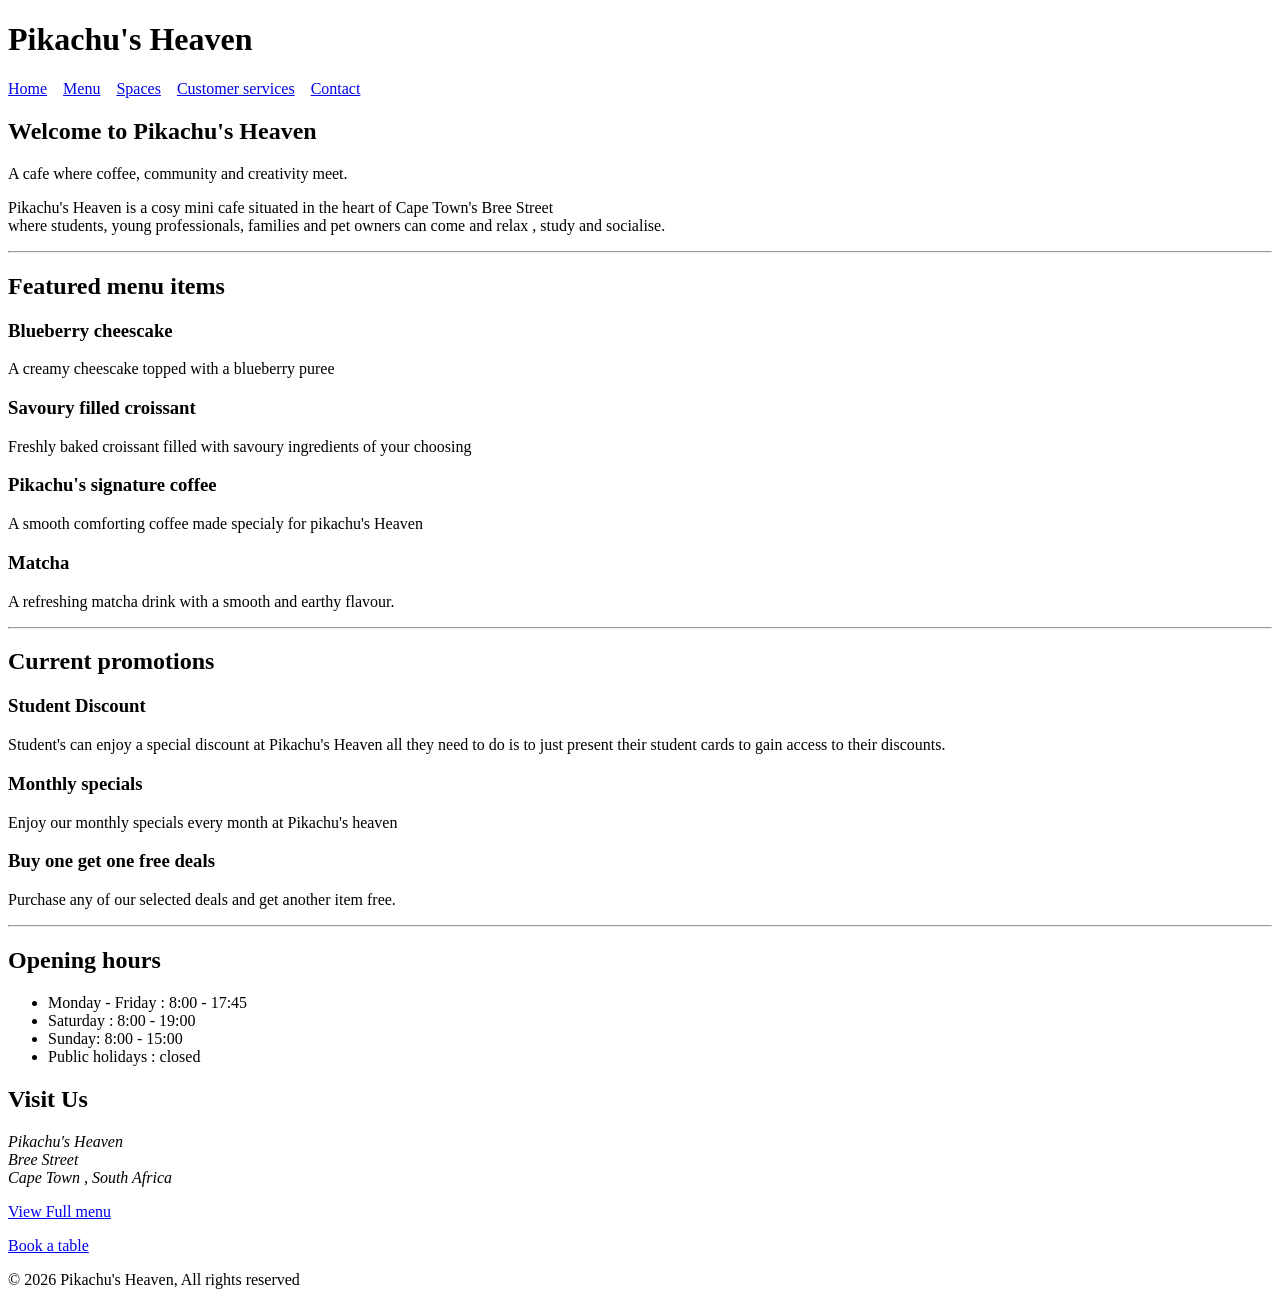
==== Pikachus-Heaven/index.html @ 497d1879 "Add files via upload  Part 1 HTML website and project documentation" ====
<!DOCTYPE html>
<html>

<head>
    <title> Pikachu's heaven</title>
</head>

<body>
    <header>
        <h1>Pikachu's Heaven</h1>

        <nav>
            <a href="index.html">Home</a>&nbsp;&nbsp;&nbsp;
            <a href="Menu.html">Menu</a>&nbsp;&nbsp;&nbsp;
            <a href="Spaces.html">Spaces</a>&nbsp;&nbsp;&nbsp;
            <a href="Services.html">Customer services</a>&nbsp;&nbsp;&nbsp;
            <a href="Contact.html">Contact</a>
        </nav>

    </header>

    <main>
        <section>
            <h2> Welcome to Pikachu's Heaven </h2>

            <p>
                A cafe where coffee, community and creativity meet. 
            </p>

            <p>
                Pikachu's Heaven is a cosy mini cafe situated in the heart of Cape Town's Bree Street</br>
                where students, young professionals, families and pet owners can come and relax , study and socialise. 
            </p>
        </section>

        <hr> 
        
        <section>
            <h2> Featured menu items </h2>

            <article>
                <h3> Blueberry cheescake</h3>
                <p> A creamy cheescake topped with a blueberry puree </p>
            </article>

            <article>
                <h3> Savoury filled croissant </h3>
                <p> Freshly baked croissant filled with savoury ingredients of your choosing</p>
            </article>

            <article>
                <h3> Pikachu's signature coffee </h3>
                <p> A smooth comforting coffee made specialy for pikachu's Heaven</p>
            </article>

            <article>
                <h3> Matcha </h3>
                <p> A refreshing matcha drink with a smooth and earthy flavour. </p>
            </article>
        </section>

        <hr> 

        <section>
            <h2> Current promotions </h2>
            <article>
                <h3> Student Discount </h3>
                <p> Student's can enjoy a special discount at Pikachu's Heaven all they need to do is to just present
                    their student cards to gain access to their discounts. 
                </p>
            </article>

            <article>
                <h3> Monthly specials </h3>
                <p> Enjoy our monthly specials every month at Pikachu's heaven</p>
            </article>

             <article>
                <h3> Buy one get one free deals </h3>
                <p> Purchase any of our selected deals and get another item free.</p>
            </article>
        </section>
       
        <hr>

        <section>
            <h2>Opening hours </h2>
            <ul>
                <li> Monday - Friday : 8:00 - 17:45 </li>
                <li> Saturday : 8:00 - 19:00 </li>
                <li> Sunday: 8:00 - 15:00</li>
                <li> Public holidays : closed </li>
            </ul>
        </section>

        <section>
            <h2>Visit Us</h2>

            <address>
                Pikachu's Heaven<br>
                Bree Street<br>
                Cape Town , South Africa <br>
            </address>

            <p>
                <a href="Menu.html"> View Full menu</a>
            </p>

             <p>
                <a href="Services.html"> Book a table </a>
            </p>

        </section>
    </main>

    <footer>
        <p> &copy; 2026 Pikachu's Heaven, All rights reserved</p>
    </footer>
</body>
</html>
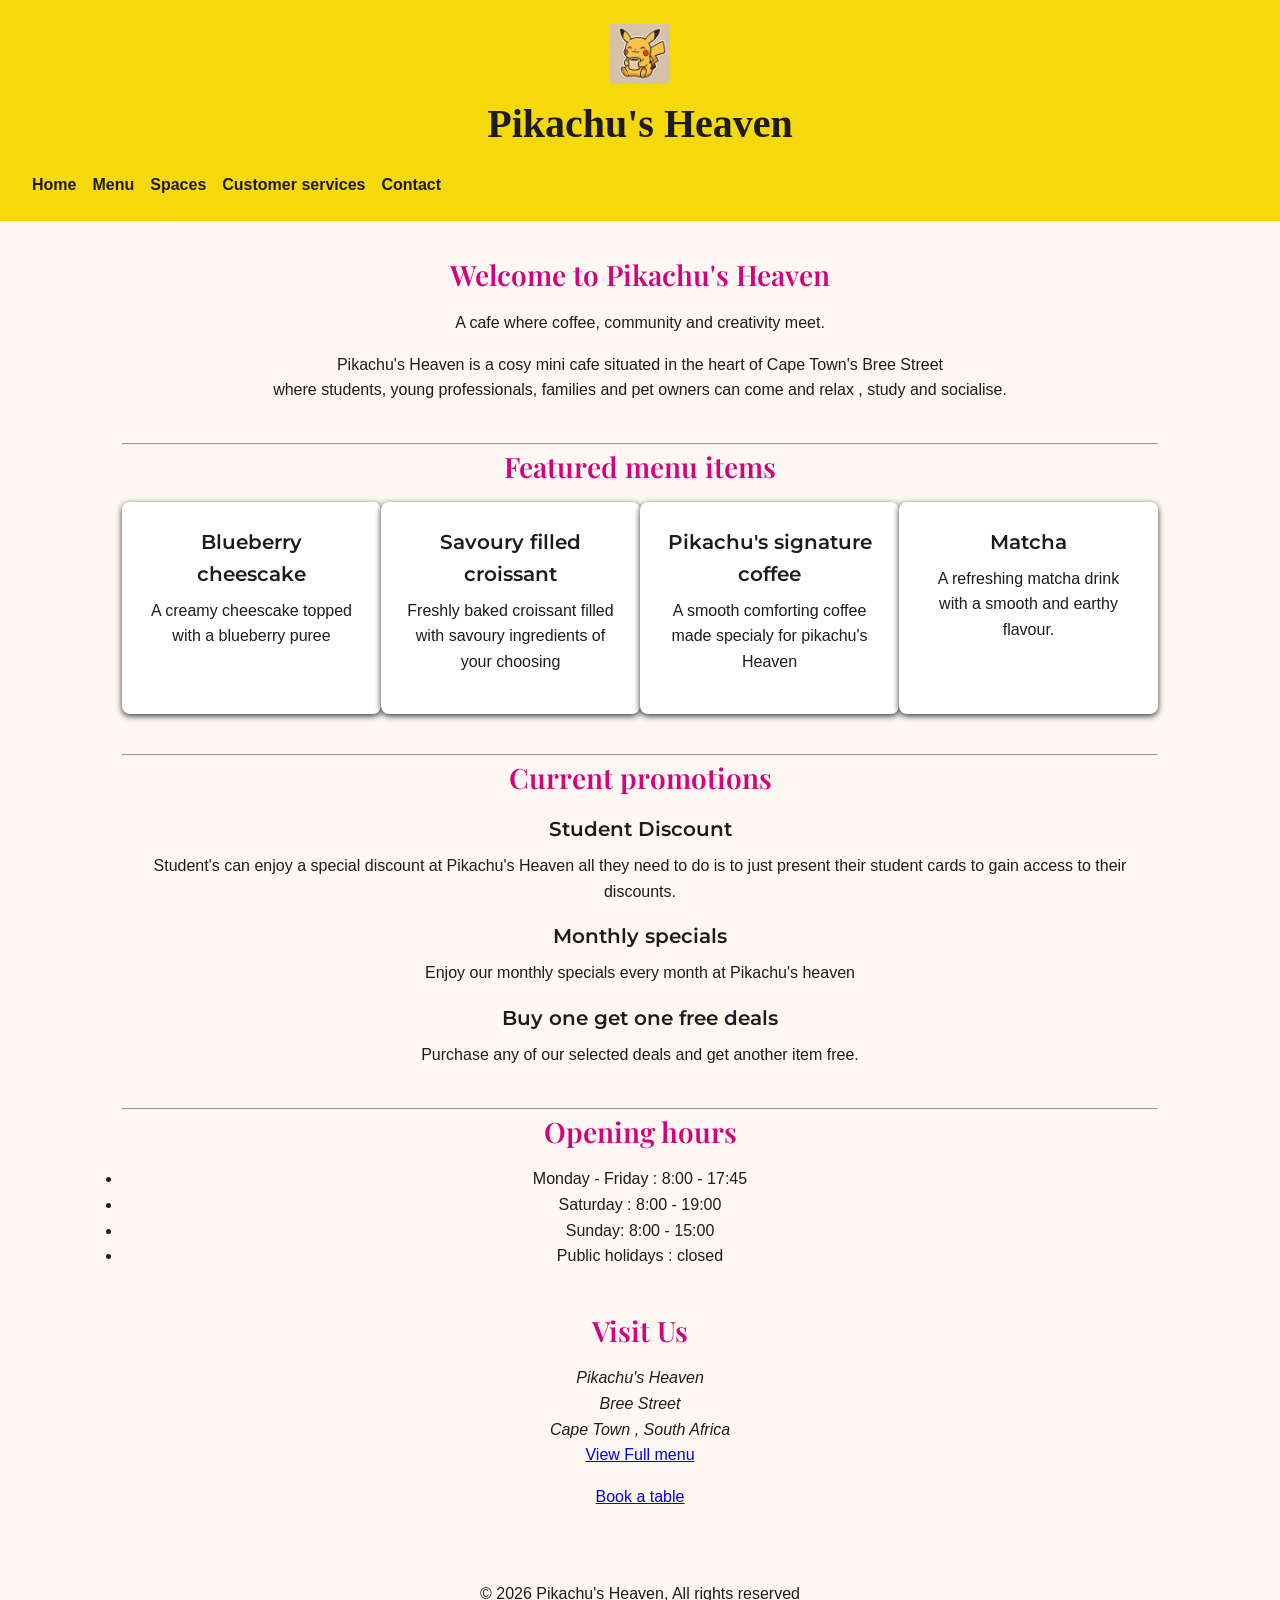
==== commit 61e14c4a: "Add files via upload Added CSS styling , responsive design , images and updated README for part 2" ====
--- a/Pikachus-Heaven/index.html
+++ b/Pikachus-Heaven/index.html
@@ -3,22 +3,29 @@
 
 <head>
     <title> Pikachu's heaven</title>
+    <link rel="stylesheet" href="style.css"><!-- link to external stylesheet -->
+
+    <!--meta tag-->
+    <meta name="viewport" content="width=device-width, initial-scale=1.0">
 </head>
 
 <body>
+<!-- Main content for the Home page -->
     <header>
-        <h1>Pikachu's Heaven</h1>
+        <img src="images/Pikachu logo.jpeg" alt="Pikachu's heaven logo"> <!--Logo added-->
+        <h1 >Pikachu's Heaven</h1>
 
         <nav>
-            <a href="index.html">Home</a>&nbsp;&nbsp;&nbsp;
-            <a href="Menu.html">Menu</a>&nbsp;&nbsp;&nbsp;
-            <a href="Spaces.html">Spaces</a>&nbsp;&nbsp;&nbsp;
-            <a href="Services.html">Customer services</a>&nbsp;&nbsp;&nbsp;
+            <a href="index.html">Home</a>
+            <a href="Menu.html">Menu</a>
+            <a href="Spaces.html">Spaces</a>
+            <a href="Services.html">Customer services</a>
             <a href="Contact.html">Contact</a>
         </nav>
 
     </header>
 
+    <!-- Welcome section -->
     <main>
         <section>
             <h2> Welcome to Pikachu's Heaven </h2>
@@ -35,9 +42,12 @@
 
         <hr> 
         
+        <!-- Featured menu items -->
         <section>
             <h2> Featured menu items </h2>
 
+            <!--div tag added-->
+            <div class="card-grid">
             <article>
                 <h3> Blueberry cheescake</h3>
                 <p> A creamy cheescake topped with a blueberry puree </p>
@@ -57,6 +67,7 @@
                 <h3> Matcha </h3>
                 <p> A refreshing matcha drink with a smooth and earthy flavour. </p>
             </article>
+            </div>
         </section>
 
         <hr> 
@@ -113,6 +124,7 @@
         </section>
     </main>
 
+    <!-- Footer -->
     <footer>
         <p> &copy; 2026 Pikachu's Heaven, All rights reserved</p>
     </footer>
--- a/Pikachus-Heaven/style.css
+++ b/Pikachus-Heaven/style.css
@@ -0,0 +1,192 @@
+@import url("https://fonts.googleapis.com/css2?family=Playfair+Display:wght@700&family=Montserrat:wght@400;600&display=swap");
+
+h1 {
+    font-family: "Cinzel Decorative", cursive;
+    text-align: center;
+}
+
+h2 {
+    font-family: "Playfair Display" , serif;
+    text-align: center;
+}
+
+h3, body {
+    font-family: "Montserrat", sans-serif;
+    text-align: center;
+    
+}
+
+header img{
+    height: 60px;
+    width: auto;
+}
+
+.contact-info{
+    text-align: center;
+}
+
+/* base body styles*/
+:root{
+    --electric-yellow:#f5d90a;
+    --hot-magenta:#d6007f;
+    --soft-cream:#fdf8f2;
+    --deep-charcoal:#1e1b1f;
+}
+
+body {
+    background-color: var(--soft-cream);
+    color: var(--deep-charcoal);
+}
+
+header h1{
+    color: var(--deep-charcoal);
+}
+
+nav a {
+    color: var(--deep-charcoal);
+}
+
+nav a:hover{
+    color: var(--hot-magenta);
+}
+
+h2 {
+    color: var(--hot-magenta);
+}
+
+.card-grid article {
+    background-color: #fff;
+    border-top: 4px solid var(--elecric-yellow);
+}
+
+.card-grid article image{
+    width: 100%;
+    height: 200px;
+    object-fit: cover;
+    border-radius: 8px 8px 0 0 ;
+}
+
+
+/*Basic reset*/
+*{
+    margin: 0;
+    padding: 0;
+    box-sizing: border-box;
+}
+
+/*Base style for the whole site*/
+body {
+    font-family: 'poppins', sans-serif;
+    font-size: 16px;
+    line-height: 1.6;
+}
+
+h1 {
+    font-size: 2.5rem;
+    font-weight: 700;
+    margin-bottom: 0.5rem;
+}
+
+h2 {
+    font-size: 1.75rem;
+    font-weight: 600;
+    margin-bottom: 0.75rem;
+}
+
+h3 {
+    font-size: 1.25rem;
+    font-weight: 600;
+    margin-bottom: 0.5rem;
+}
+
+p{
+    margin-bottom: 1rem;
+}
+
+/* Layout structure*/
+
+header{
+    padding: 1.5rem 2rem;
+    background-color: var(--electric-yellow);
+}
+
+nav {
+    display: flex;
+    gap: 1rem;
+    margin-top: 1rem;
+}
+
+nav a {
+    text-decoration: none;
+    font-weight: 600;
+}
+
+/* Grid layout for card sections */
+main{
+    max-width: 1100px;
+    margin: 0 auto;
+    padding: 2rem;
+}
+
+section{
+    margin-bottom: 2.5rem;
+}
+
+.card-grid {
+    display: grid;
+    grid-template-columns: repeat(auto-fit, minmax(200px, 1fr));
+}
+
+.card-grid article{
+background-color: #fff;
+padding: 1.5rem;
+border-radius: 8px;
+box-shadow: 0 2px 6px rgba(0,0,0,0.8);
+}
+
+/* card hover effect*/
+
+.card-grid article {
+    transition: transform 0.2s ease, box-shadow 0.2s ease;
+}
+
+.card-grid article :hover{
+    transform: translateY(-4px);
+    box-shadow: 0 6px 14px rgba(0,0,0,0.15);
+}
+
+/* Button styling and interactivity*/
+button{
+    background-color: var(--hot-magenta);
+    color: var(--soft-cream);
+    border: none;
+    padding: 0.75 rem 1.5rem;
+    border-radius: 6px;
+    font-weight: 600;
+    cursor: pointer;
+}
+
+button:hover{
+    background-color: var(--deep-charcoal);
+}
+
+button:focus {
+    outline: 3px solid var(--electric-yellow);
+    outline-offset: 2px;
+}
+
+/*Form input focus state*/
+input:focus, textarea:focus{
+    outline: 2px solid var(--hot-magenta);
+}
+
+/*Media query*/
+@media (max-width: 768px){
+    nav {
+        flex-direction: column;
+        gap: 0.5 rem
+    }
+    h1 {
+        font-size: 1.75rem;
+    }
+}
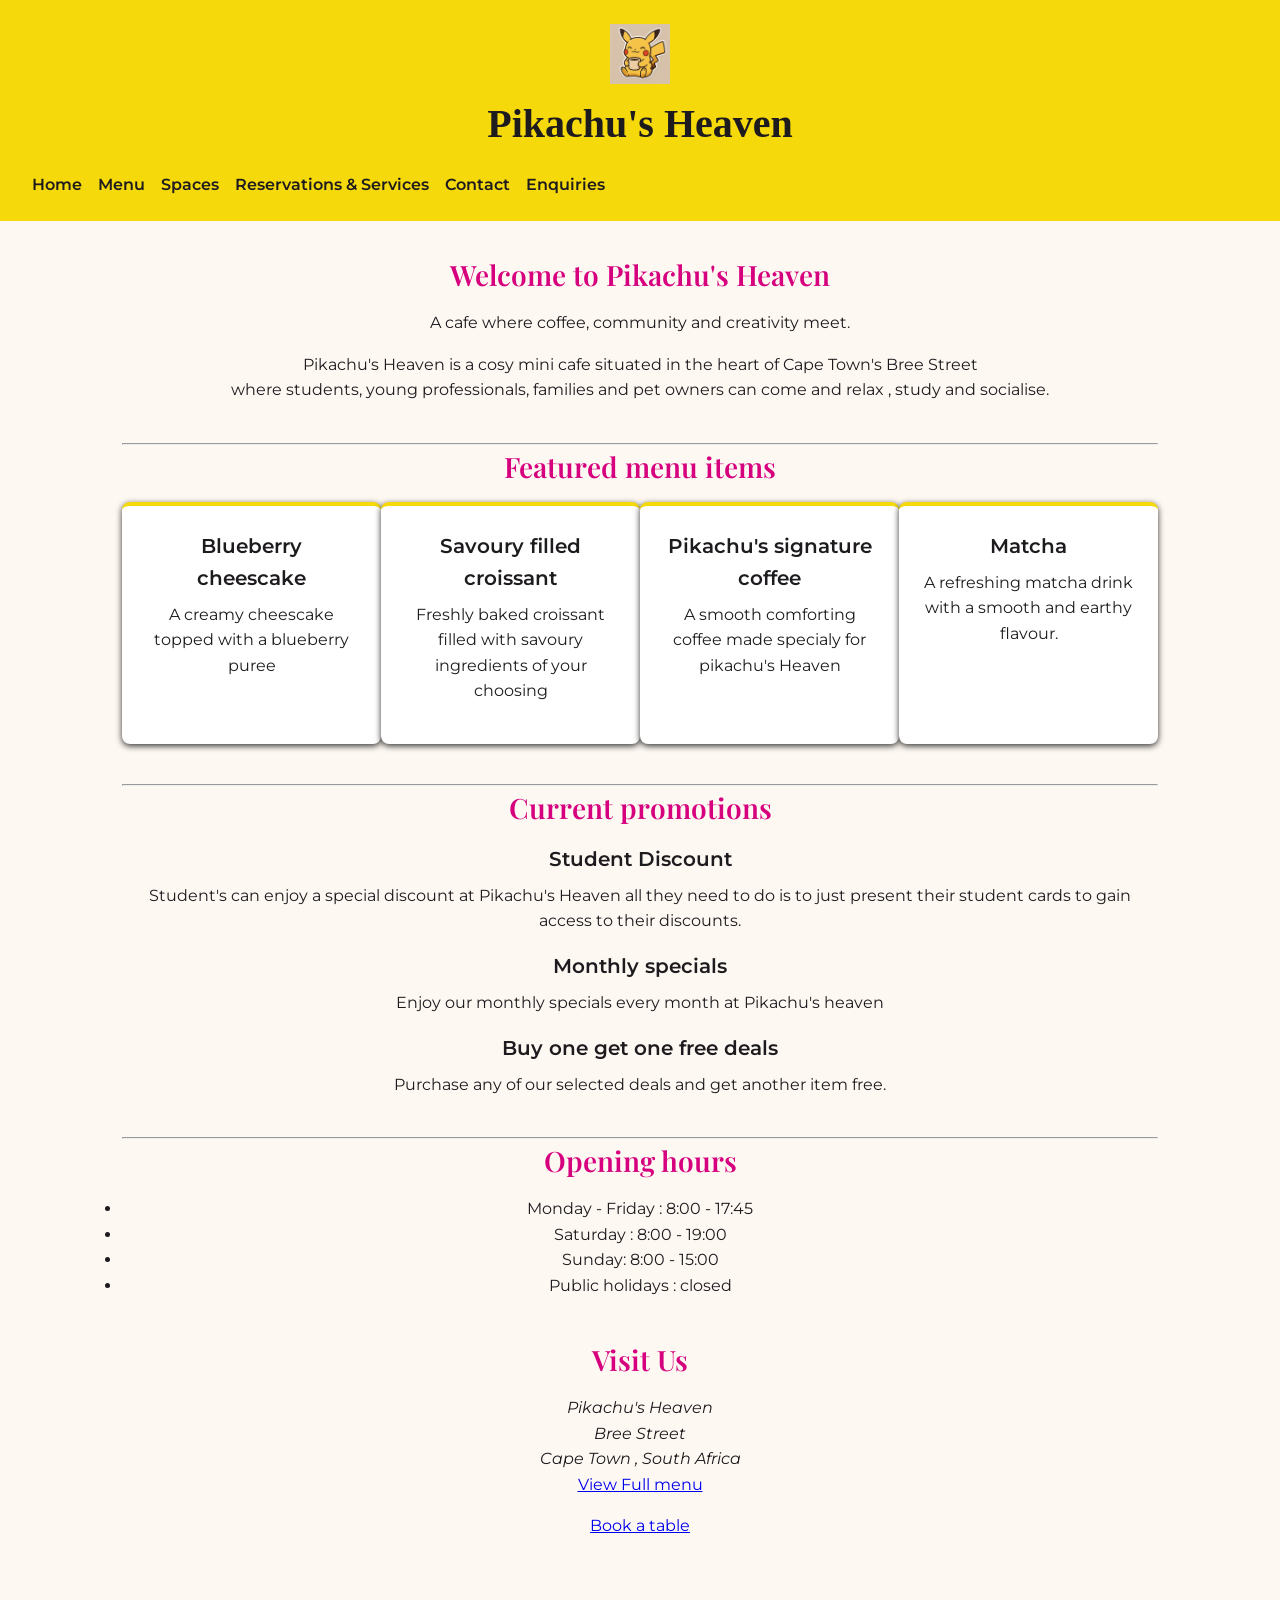
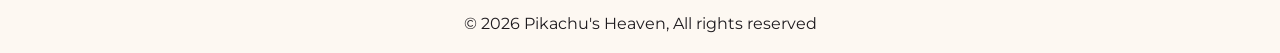
==== commit 8bf483ce: "Add files via upload uploading a full site for part 3: contains part 2 fixes, enquiry and contact fo" ====
--- a/Pikachus-Heaven/index.html
+++ b/Pikachus-Heaven/index.html
@@ -1,8 +1,14 @@
 <!DOCTYPE html>
-<html>
+<html lang="en">
 
 <head>
-    <title> Pikachu's heaven</title>
+    <meta charset="UTF-8"><!--added meta tag-->
+
+    <title> Pikachu's heaven | pet- friendly Cafe in Cape Town</title>
+    <meta name="description" content="Pikachu's heaven is a pet-friendly cafe that is located on 
+    Bree Street right in the heart of Cape Town and it serves a wide range of cafe styled items from 
+    hot and cold cafe bevarages to pastery items and more. We not only cater for pets but we also cater for 
+    students, working class adults and families. ">
     <link rel="stylesheet" href="style.css"><!-- link to external stylesheet -->
 
     <!--meta tag-->
@@ -19,8 +25,9 @@
             <a href="index.html">Home</a>
             <a href="Menu.html">Menu</a>
             <a href="Spaces.html">Spaces</a>
-            <a href="Services.html">Customer services</a>
+            <a href="Services.html">Reservations & Services</a>
             <a href="Contact.html">Contact</a>
+            <a href="Enquiry.html">Enquiries</a>
         </nav>
 
     </header>
--- a/Pikachus-Heaven/style.css
+++ b/Pikachus-Heaven/style.css
@@ -56,10 +56,10 @@
 
 .card-grid article {
     background-color: #fff;
-    border-top: 4px solid var(--elecric-yellow);
-}
-
-.card-grid article image{
+    border-top: 4px solid var(--electric-yellow);
+}
+
+.card-grid article img{
     width: 100%;
     height: 200px;
     object-fit: cover;
@@ -76,7 +76,6 @@
 
 /*Base style for the whole site*/
 body {
-    font-family: 'poppins', sans-serif;
     font-size: 16px;
     line-height: 1.6;
 }
@@ -150,7 +149,7 @@
     transition: transform 0.2s ease, box-shadow 0.2s ease;
 }
 
-.card-grid article :hover{
+.card-grid article:hover{
     transform: translateY(-4px);
     box-shadow: 0 6px 14px rgba(0,0,0,0.15);
 }
@@ -160,7 +159,7 @@
     background-color: var(--hot-magenta);
     color: var(--soft-cream);
     border: none;
-    padding: 0.75 rem 1.5rem;
+    padding: 0.75rem 1.5rem;
     border-radius: 6px;
     font-weight: 600;
     cursor: pointer;
@@ -173,6 +172,12 @@
 button:focus {
     outline: 3px solid var(--electric-yellow);
     outline-offset: 2px;
+}
+
+/* button feature added pt3.*/
+button:active{
+    background-color: var(--hot-magenta);
+    transform: scale(0.97);
 }
 
 /*Form input focus state*/
@@ -184,9 +189,15 @@
 @media (max-width: 768px){
     nav {
         flex-direction: column;
-        gap: 0.5 rem
+        gap: 0.5rem
     }
     h1 {
         font-size: 1.75rem;
     }
+
+/*part 3 additions*/
+.error{
+    color: var(--hot-magenta);
+    font-weight: 600;
+}
 }
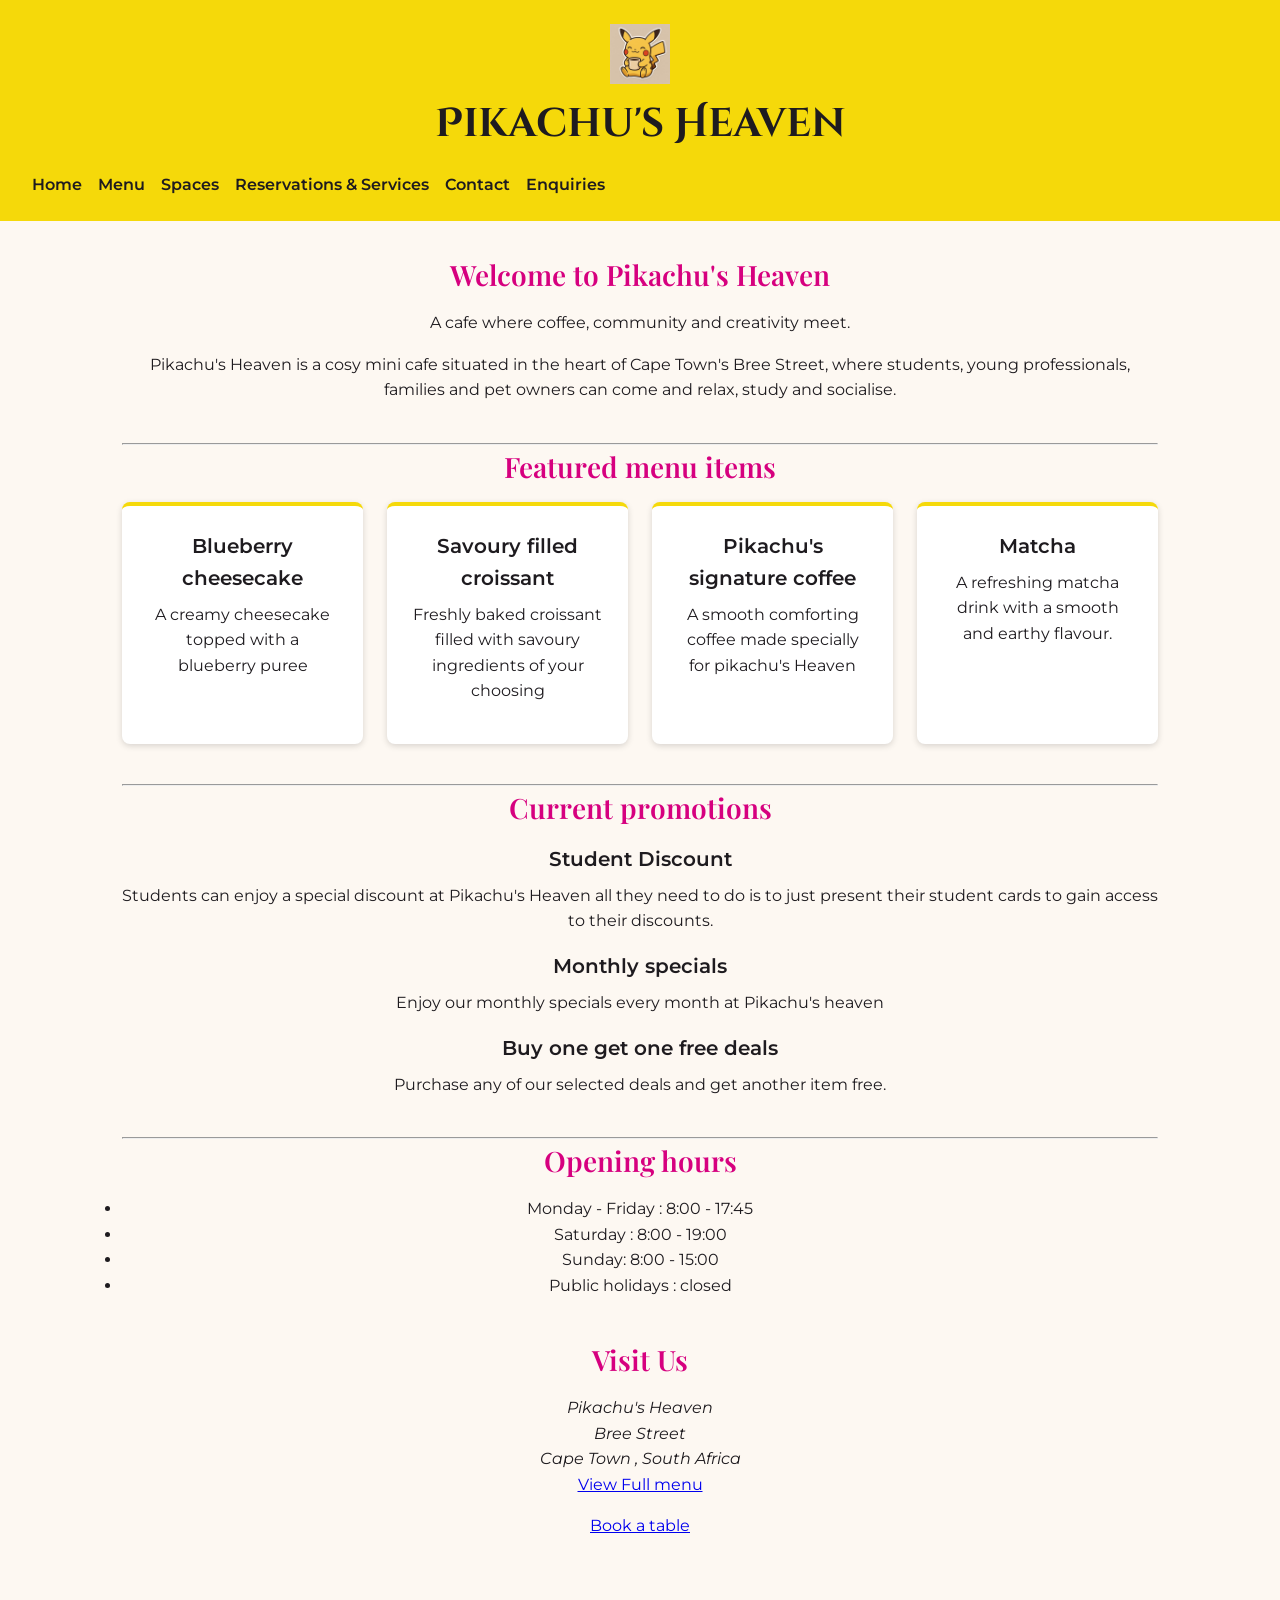
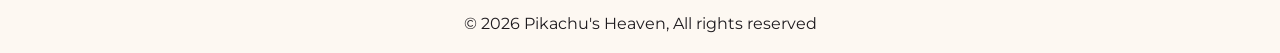
==== commit dc413f34: "Add files via upload updated part 3 final changes" ====
--- a/Pikachus-Heaven/index.html
+++ b/Pikachus-Heaven/index.html
@@ -4,10 +4,11 @@
 <head>
     <meta charset="UTF-8"><!--added meta tag-->
 
-    <title> Pikachu's heaven | pet- friendly Cafe in Cape Town</title>
+    <title>Pikachu's Heaven | Pet-Friendly Café in Cape Town</title>
+    
     <meta name="description" content="Pikachu's heaven is a pet-friendly cafe that is located on 
-    Bree Street right in the heart of Cape Town and it serves a wide range of cafe styled items from 
-    hot and cold cafe bevarages to pastery items and more. We not only cater for pets but we also cater for 
+    Bree Street right in the heart of Cape Town and it serves a wide range of cafe-styled items from 
+    hot and cold cafe beverages to pastry items and more. We not only cater for pets but we also cater for 
     students, working class adults and families. ">
     <link rel="stylesheet" href="style.css"><!-- link to external stylesheet -->
 
@@ -42,8 +43,8 @@
             </p>
 
             <p>
-                Pikachu's Heaven is a cosy mini cafe situated in the heart of Cape Town's Bree Street</br>
-                where students, young professionals, families and pet owners can come and relax , study and socialise. 
+               Pikachu's Heaven is a cosy mini cafe situated in the heart of Cape Town's Bree Street,
+where students, young professionals, families and pet owners can come and relax, study and socialise.
             </p>
         </section>
 
@@ -56,8 +57,8 @@
             <!--div tag added-->
             <div class="card-grid">
             <article>
-                <h3> Blueberry cheescake</h3>
-                <p> A creamy cheescake topped with a blueberry puree </p>
+                <h3> Blueberry cheesecake</h3>
+                <p> A creamy cheesecake topped with a blueberry puree </p>
             </article>
 
             <article>
@@ -67,7 +68,7 @@
 
             <article>
                 <h3> Pikachu's signature coffee </h3>
-                <p> A smooth comforting coffee made specialy for pikachu's Heaven</p>
+                <p> A smooth comforting coffee made specially for pikachu's Heaven</p>
             </article>
 
             <article>
@@ -83,7 +84,7 @@
             <h2> Current promotions </h2>
             <article>
                 <h3> Student Discount </h3>
-                <p> Student's can enjoy a special discount at Pikachu's Heaven all they need to do is to just present
+                <p> Students can enjoy a special discount at Pikachu's Heaven all they need to do is to just present
                     their student cards to gain access to their discounts. 
                 </p>
             </article>
--- a/Pikachus-Heaven/style.css
+++ b/Pikachus-Heaven/style.css
@@ -1,4 +1,4 @@
-@import url("https://fonts.googleapis.com/css2?family=Playfair+Display:wght@700&family=Montserrat:wght@400;600&display=swap");
+@import url("https://fonts.googleapis.com/css2?family=Cinzel+Decorative:wght@700&family=Playfair+Display:wght@700&family=Montserrat:wght@400;600&display=swap");
 
 h1 {
     font-family: "Cinzel Decorative", cursive;
@@ -8,11 +8,13 @@
 h2 {
     font-family: "Playfair Display" , serif;
     text-align: center;
+    font-size: 1.4rem;
 }
 
 h3, body {
     font-family: "Montserrat", sans-serif;
     text-align: center;
+    font-size: 1.1rem;
     
 }
 
@@ -100,6 +102,7 @@
 
 p{
     margin-bottom: 1rem;
+    font-size: 0.9 rem;
 }
 
 /* Layout structure*/
@@ -134,13 +137,14 @@
 .card-grid {
     display: grid;
     grid-template-columns: repeat(auto-fit, minmax(200px, 1fr));
+    gap: 1.5rem;
 }
 
 .card-grid article{
 background-color: #fff;
 padding: 1.5rem;
 border-radius: 8px;
-box-shadow: 0 2px 6px rgba(0,0,0,0.8);
+box-shadow: 0 2px 6px rgba(0,0,0,0.15);
 }
 
 /* card hover effect*/
@@ -194,10 +198,10 @@
     h1 {
         font-size: 1.75rem;
     }
+}
 
 /*part 3 additions*/
 .error{
     color: var(--hot-magenta);
     font-weight: 600;
-}
 }
